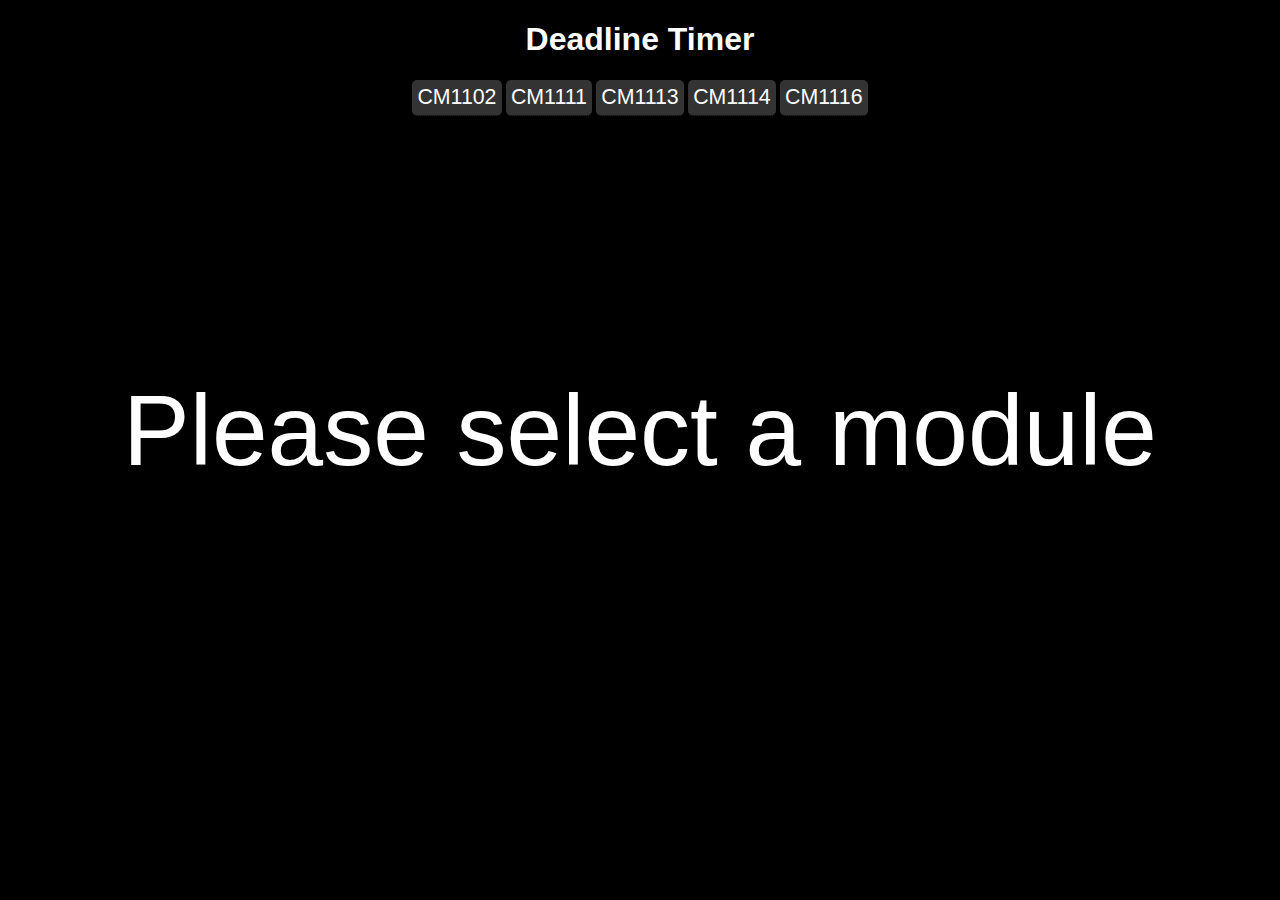
==== index.html @ c77cbe6b "Added all countdown pages" ====
<!DOCTYPE html>

<html lang="en-UK">

<head>
    <title>Module Countdown</title>

    <meta charset="UTF-8">
    <meta name="author" content="Jaron Frerichs">
    <meta name="viewport" content="width=device-width, initial-scale=1.0">

    <link rel="stylesheet" href="index.css">
</head>

<body>
    <h1>Deadline Timer</h1>

    <nav id="indexNav">
        <div class="tooltip">
            <a href="cm1102.html">CM1102</a>
            <span class="tooltiptext">Problem Solving and Modelling</span>
        </div>
        <div class="tooltip">
            <a href="cm1111.html">CM1111</a>
            <span class="tooltiptext">Internet Security and Performance</span>
        </div>
        <div class="tooltip">
            <a href="cm1113.html">CM1113</a>
            <span class="tooltiptext">Software Design and Development</span>
        </div>
        <div class="tooltip">
            <a href="cm1114.html">CM1114</a>
            <span class="tooltiptext">Web Design Technologies</span>
        </div>
        <div class="tooltip">
            <a href="cm1116.html">CM1116</a>
            <span class="tooltiptext">Visual Development Fundamentals</span>
        </div>
    </nav>

    <main style="height: 70vh">
        <div class="wrapper">
            <p style="font-size: 100px;">Please select a module</p>
        </div>
    </main>
</body>

</html>
---- index.css ----
html {
    background-color: black;
    color: white;
    font-family: 'Trebuchet MS', 'Lucida Sans Unicode', 'Lucida Grande', 'Lucida Sans', Arial, sans-serif;
}

body {
    margin: auto;
    text-align: center;
    vertical-align: middle;
}

main {
    width: 100%;
    display: table;
}
.wrapper {
    display: table-cell;
    vertical-align: middle;
}

nav div {
    background-color: #333333;
    padding: 5px;
    border-radius: 5px;
}

nav div a {
    color: white;
    text-decoration: none;
    font-size: 16pt;
}

/* Tooltip container */
.tooltip {
    position: relative;
    display: inline-block;
    border-bottom: 1px dotted black; /* If you want dots under the hoverable text */
  }
  
  /* Tooltip text */
  .tooltip .tooltiptext {
    visibility: hidden;
    background-color: black;
    color: #fff;
    text-align: center;
    padding: 5px 0;
    border-radius: 6px;
   
    /* Position the tooltip text - see examples below! */
    position: absolute;
    z-index: 1;

    width: 120px;
    top: 100%;
    left: 50%;
    margin-left: -60px; /* Use half of the width (120/2 = 60), to center the tooltip */
  }
  
  /* Show the tooltip text when you mouse over the tooltip container */
  .tooltip:hover .tooltiptext {
    visibility: visible;
  }
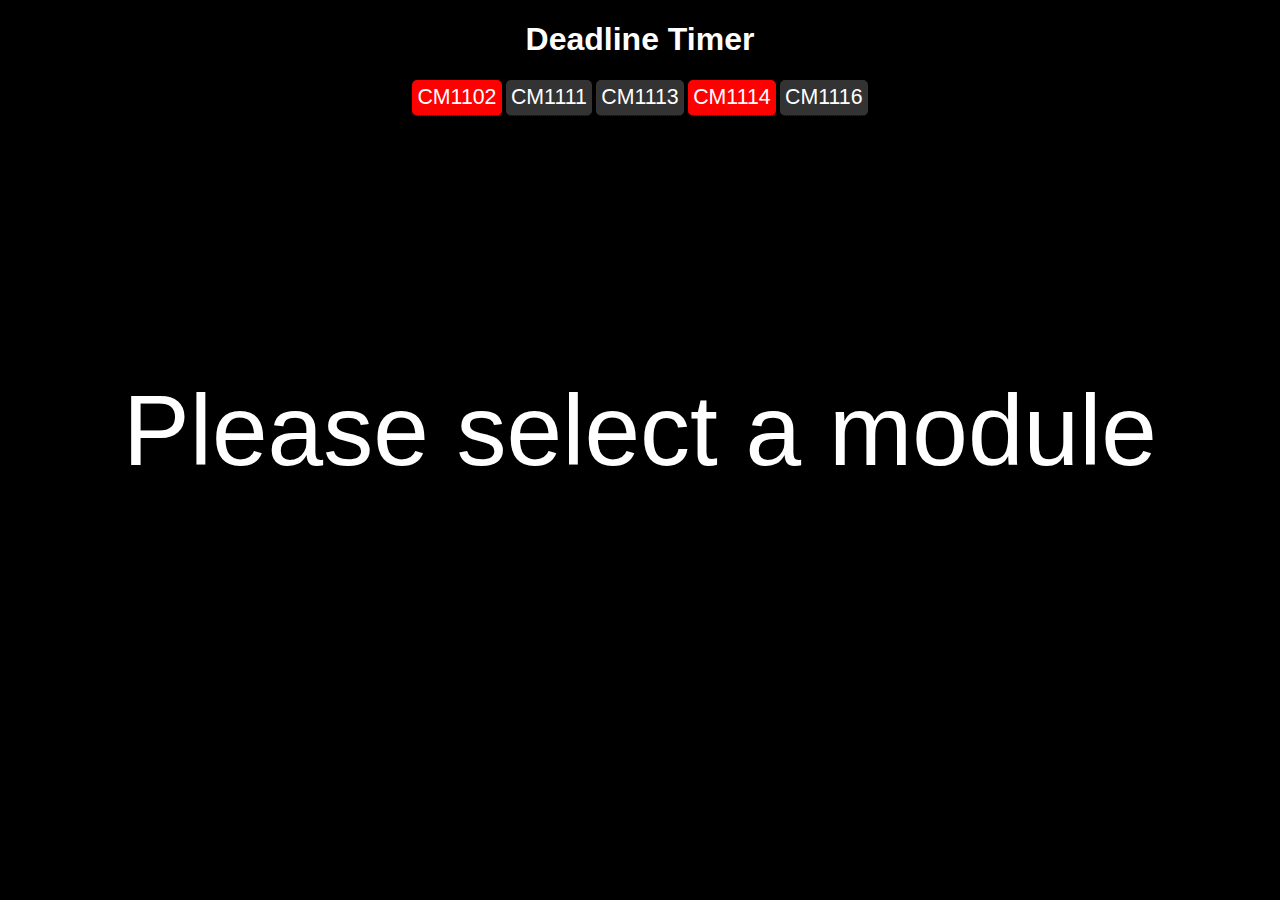
==== commit a7968ce9: "Made some design changes" ====
--- a/index.html
+++ b/index.html
@@ -16,7 +16,7 @@
     <h1>Deadline Timer</h1>
 
     <nav id="indexNav">
-        <div class="tooltip">
+        <div class="tooltip deadlineOver">
             <a href="cm1102.html">CM1102</a>
             <span class="tooltiptext">Problem Solving and Modelling</span>
         </div>
@@ -28,7 +28,7 @@
             <a href="cm1113.html">CM1113</a>
             <span class="tooltiptext">Software Design and Development</span>
         </div>
-        <div class="tooltip">
+        <div class="tooltip deadlineOver">
             <a href="cm1114.html">CM1114</a>
             <span class="tooltiptext">Web Design Technologies</span>
         </div>
--- a/index.css
+++ b/index.css
@@ -23,6 +23,14 @@
     background-color: #333333;
     padding: 5px;
     border-radius: 5px;
+}
+
+.selected {
+    background-color: black !important;
+}
+
+.deadlineOver {
+    background-color: red;
 }
 
 nav div a {
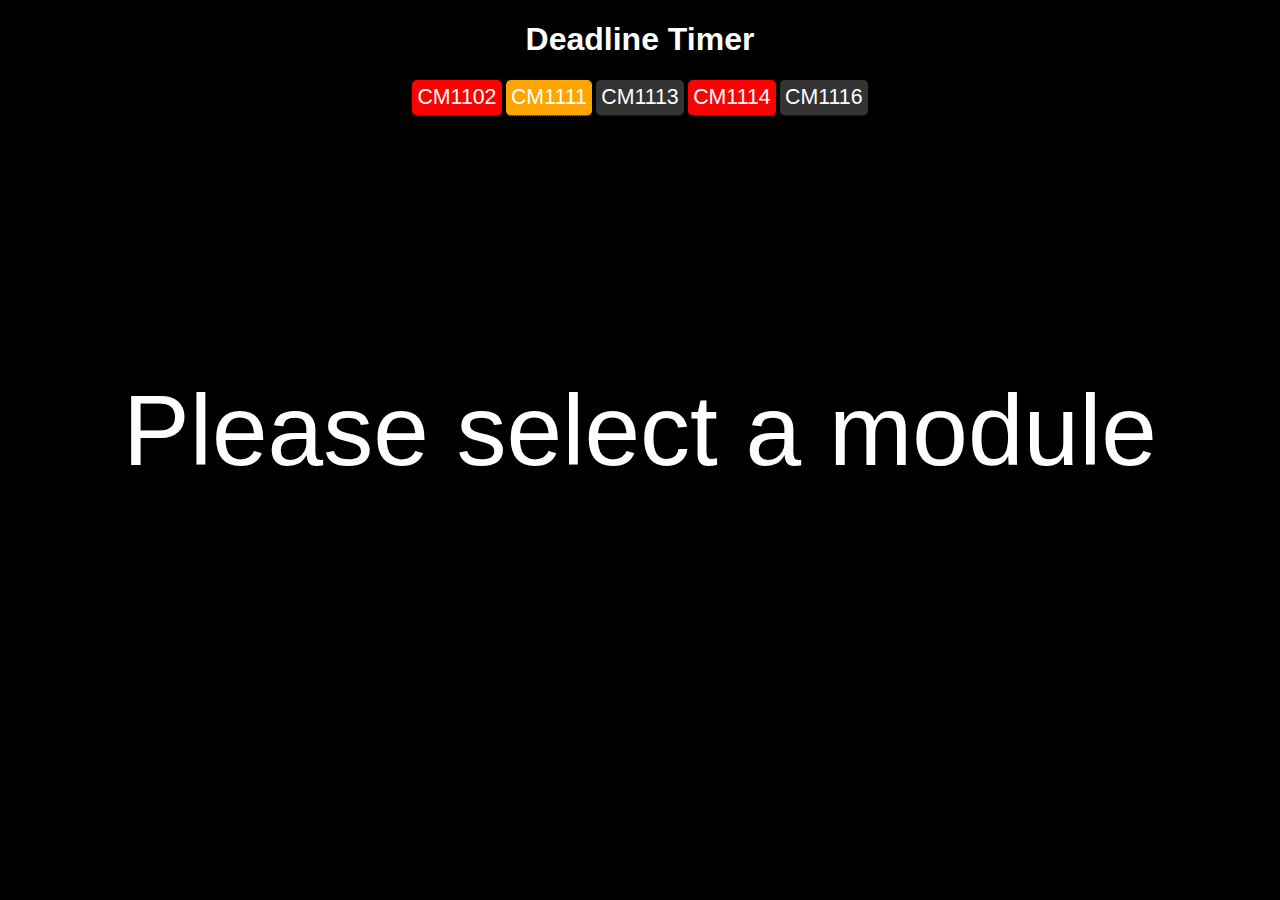
==== commit 960fb083: "Added deadline almost over colours" ====
--- a/index.html
+++ b/index.html
@@ -13,14 +13,14 @@
 </head>
 
 <body>
-    <h1>Deadline Timer</h1>
+    <a href="index.html"><h1>Deadline Timer</h1></a>
 
     <nav id="indexNav">
         <div class="tooltip deadlineOver">
             <a href="cm1102.html">CM1102</a>
             <span class="tooltiptext">Problem Solving and Modelling</span>
         </div>
-        <div class="tooltip">
+        <div class="tooltip deadlineAlmostOver">
             <a href="cm1111.html">CM1111</a>
             <span class="tooltiptext">Internet Security and Performance</span>
         </div>
--- a/index.css
+++ b/index.css
@@ -31,6 +31,15 @@
 
 .deadlineOver {
     background-color: red;
+}
+
+.deadlineAlmostOver {
+    background-color: orange;
+}
+
+a {
+    text-decoration: none;
+    color: white !important;
 }
 
 nav div a {
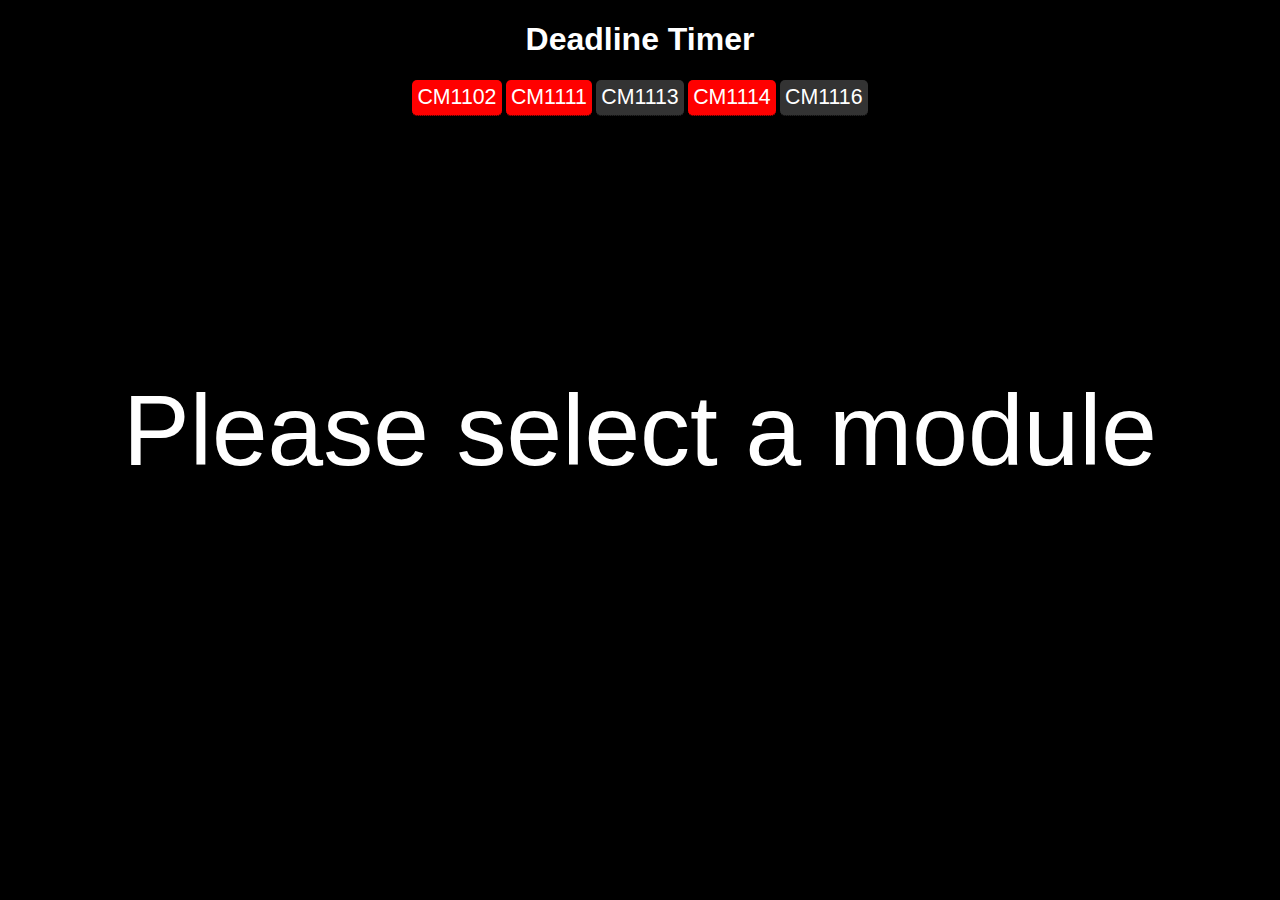
==== commit 5f1270de: "Changed things to CM1111 deadline passed" ====
--- a/index.html
+++ b/index.html
@@ -20,7 +20,7 @@
             <a href="cm1102.html">CM1102</a>
             <span class="tooltiptext">Problem Solving and Modelling</span>
         </div>
-        <div class="tooltip deadlineAlmostOver">
+        <div class="tooltip deadlineOver">
             <a href="cm1111.html">CM1111</a>
             <span class="tooltiptext">Internet Security and Performance</span>
         </div>
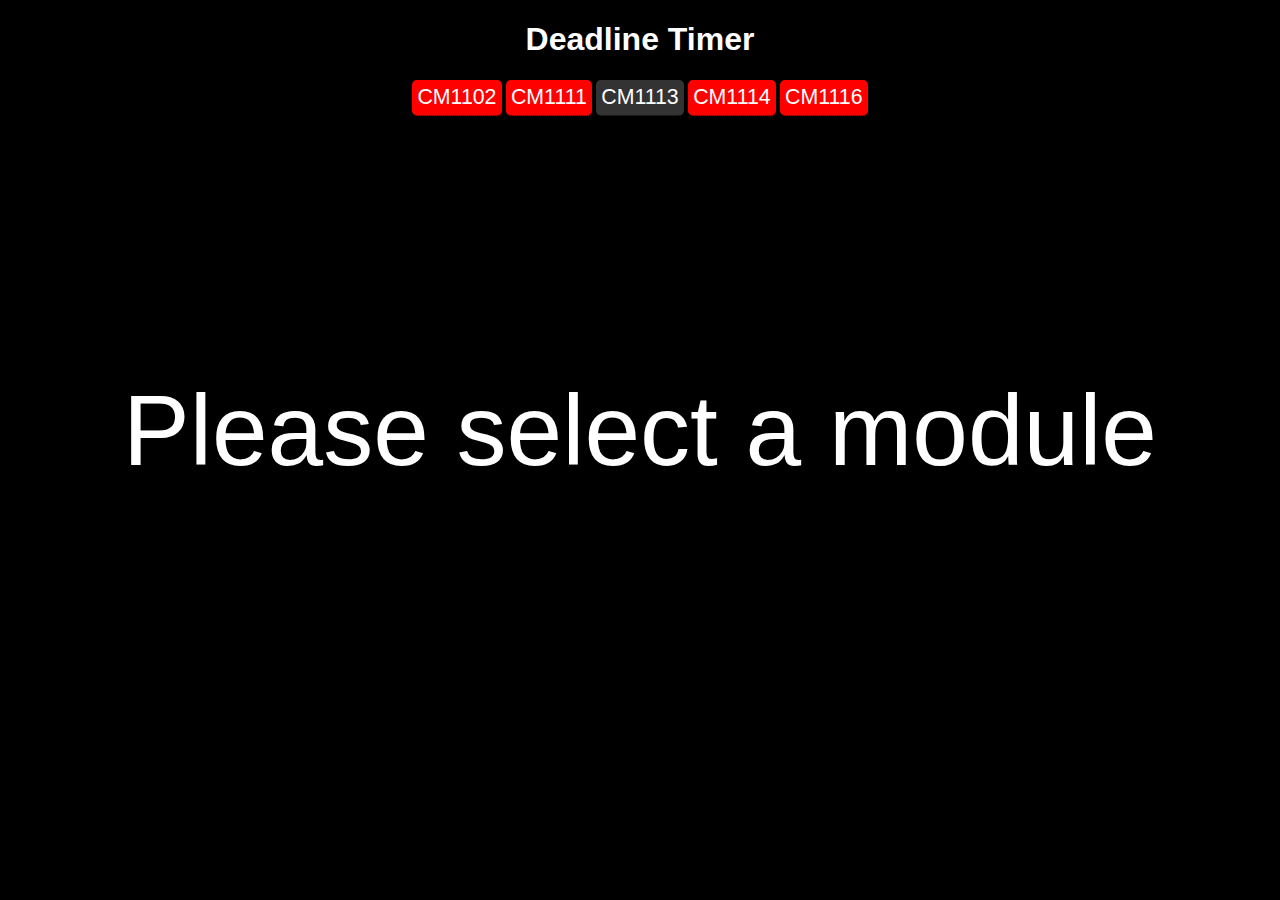
==== commit 1f638fb6: "Update index.html" ====
--- a/index.html
+++ b/index.html
@@ -32,7 +32,7 @@
             <a href="cm1114.html">CM1114</a>
             <span class="tooltiptext">Web Design Technologies</span>
         </div>
-        <div class="tooltip">
+        <div class="tooltip deadlineOver">
             <a href="cm1116.html">CM1116</a>
             <span class="tooltiptext">Visual Development Fundamentals</span>
         </div>
@@ -45,4 +45,4 @@
     </main>
 </body>
 
-</html>+</html>
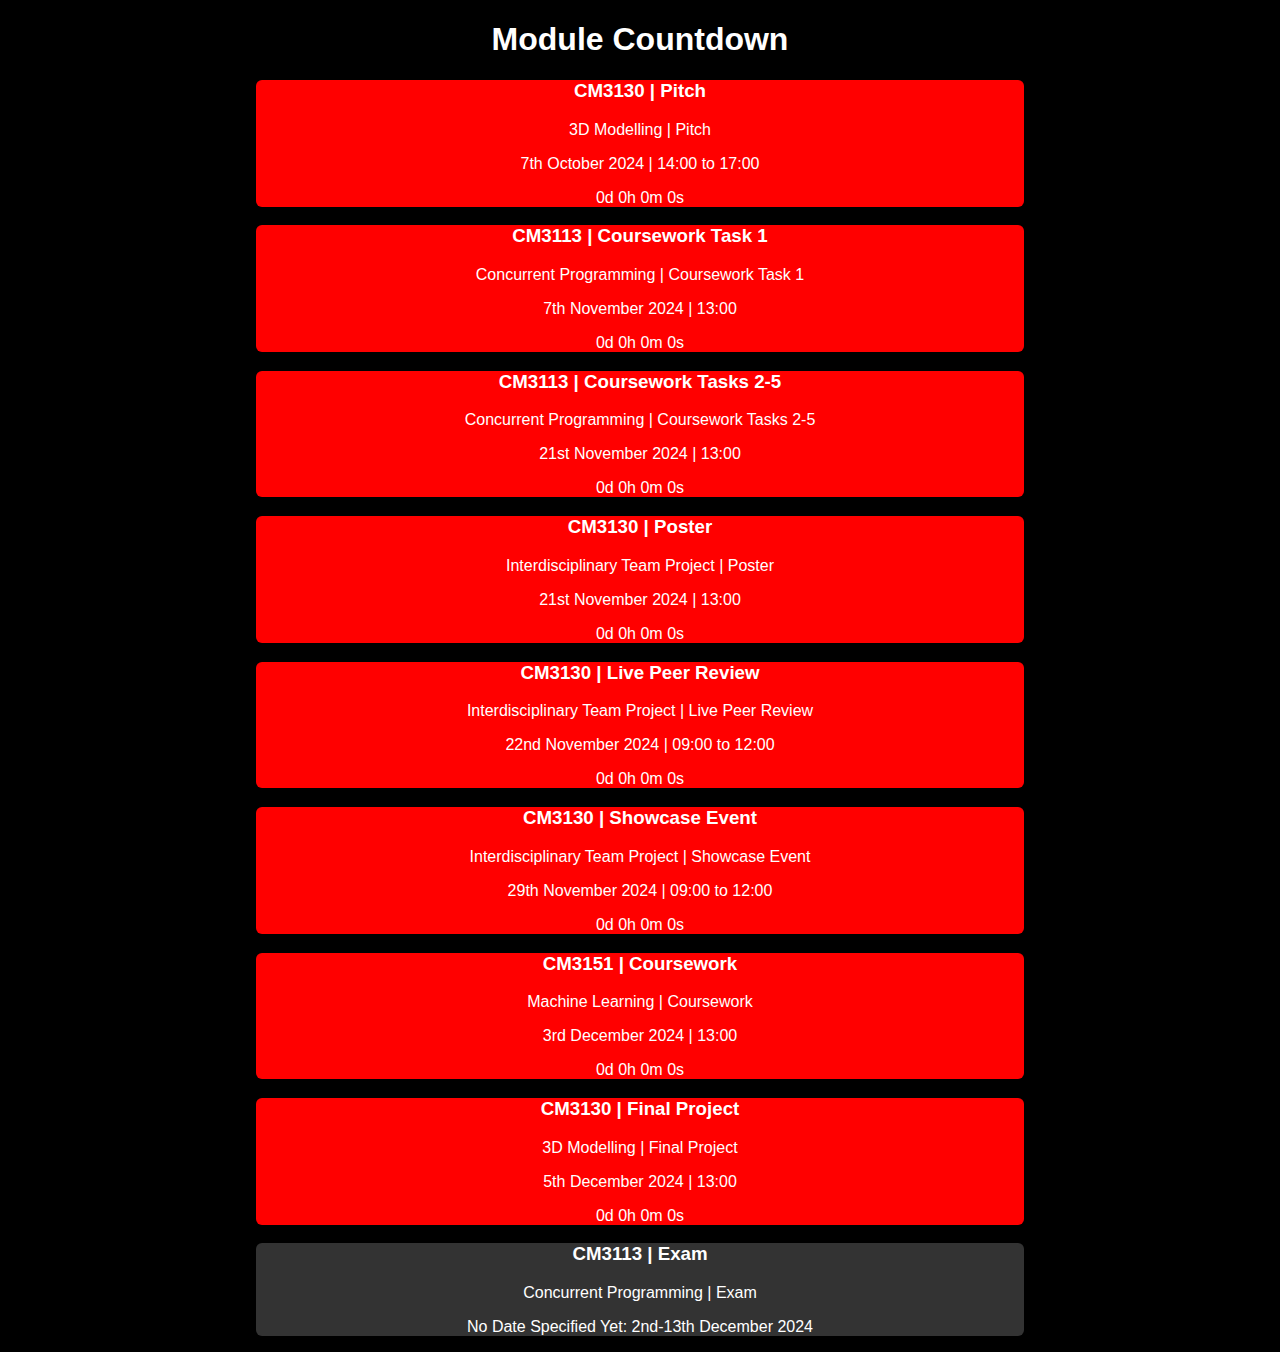
==== commit 93806397: "Updated for 3rd year" ====
--- a/index.html
+++ b/index.html
@@ -10,39 +10,77 @@
     <meta name="viewport" content="width=device-width, initial-scale=1.0">
 
     <link rel="stylesheet" href="index.css">
+
+    <script src="https://ajax.googleapis.com/ajax/libs/jquery/3.7.1/jquery.min.js"></script>
 </head>
 
 <body>
-    <a href="index.html"><h1>Deadline Timer</h1></a>
+    <h1>Module Countdown</h1>
 
-    <nav id="indexNav">
-        <div class="tooltip deadlineOver">
-            <a href="cm1102.html">CM1102</a>
-            <span class="tooltiptext">Problem Solving and Modelling</span>
-        </div>
-        <div class="tooltip deadlineOver">
-            <a href="cm1111.html">CM1111</a>
-            <span class="tooltiptext">Internet Security and Performance</span>
-        </div>
-        <div class="tooltip">
-            <a href="cm1113.html">CM1113</a>
-            <span class="tooltiptext">Software Design and Development</span>
-        </div>
-        <div class="tooltip deadlineOver">
-            <a href="cm1114.html">CM1114</a>
-            <span class="tooltiptext">Web Design Technologies</span>
-        </div>
-        <div class="tooltip deadlineOver">
-            <a href="cm1116.html">CM1116</a>
-            <span class="tooltiptext">Visual Development Fundamentals</span>
-        </div>
-    </nav>
+    <div class="moduleDeadline">
+        <h3>CM3130 | Pitch</h3>
+        <p>3D Modelling | Pitch</p>
+        <p>7th October 2024 | 14:00 to 17:00</p>
+        <p class="moduleCountdown" deadline="Oct 7, 2024 14:00:00"></p>
+    </div>
 
-    <main style="height: 70vh">
-        <div class="wrapper">
-            <p style="font-size: 100px;">Please select a module</p>
-        </div>
-    </main>
+    <div class="moduleDeadline">
+        <h3>CM3113 | Coursework Task 1</h3>
+        <p>Concurrent Programming | Coursework Task 1</p>
+        <p>7th November 2024 | 13:00</p>
+        <p class="moduleCountdown" deadline="Nov 7, 2024 13:00:00"></p>
+    </div>
+
+    <div class="moduleDeadline">
+        <h3>CM3113 | Coursework Tasks 2-5</h3>
+        <p>Concurrent Programming | Coursework Tasks 2-5</p>
+        <p>21st November 2024 | 13:00</p>
+        <p class="moduleCountdown" deadline="Nov 21, 2024 13:00:00"></p>
+    </div>
+
+    <div class="moduleDeadline">
+        <h3>CM3130 | Poster</h3>
+        <p>Interdisciplinary Team Project | Poster</p>
+        <p>21st November 2024 | 13:00</p>
+        <p class="moduleCountdown" deadline="Nov 21, 2024 13:00:00"></p>
+    </div>
+
+    <div class="moduleDeadline">
+        <h3>CM3130 | Live Peer Review</h3>
+        <p>Interdisciplinary Team Project | Live Peer Review</p>
+        <p>22nd November 2024 | 09:00 to 12:00</p>
+        <p class="moduleCountdown" deadline="Nov 22, 2024 09:00:00"></p>
+    </div>
+
+    <div class="moduleDeadline">
+        <h3>CM3130 | Showcase Event</h3>
+        <p>Interdisciplinary Team Project | Showcase Event</p>
+        <p>29th November 2024 | 09:00 to 12:00</p>
+        <p class="moduleCountdown" deadline="Nov 29, 2024 09:00:00"></p>
+    </div>
+
+    <div class="moduleDeadline">
+        <h3>CM3151 | Coursework</h3>
+        <p>Machine Learning | Coursework</p>
+        <p>3rd December 2024 | 13:00</p>
+        <p class="moduleCountdown" deadline="Dec 3, 2024 13:00:00"></p>
+    </div>
+
+    <div class="moduleDeadline">
+        <h3>CM3130 | Final Project</h3>
+        <p>3D Modelling | Final Project</p>
+        <p>5th December 2024 | 13:00</p>
+        <p class="moduleCountdown" deadline="Dec 5, 2024 13:00:00"></p>
+    </div>
+
+    <div class="moduleDeadline">
+        <h3>CM3113 | Exam</h3>
+        <p>Concurrent Programming | Exam</p>
+        <p>No Date Specified Yet: 2nd-13th December 2024</p>
+        <p></p>
+    </div>
+
+    <script src="index.js"></script>
 </body>
 
-</html>
+</html>--- a/index.css
+++ b/index.css
@@ -7,74 +7,30 @@
 body {
     margin: auto;
     text-align: center;
-    vertical-align: middle;
 }
 
 main {
     width: 100%;
     display: table;
 }
-.wrapper {
-    display: table-cell;
-    vertical-align: middle;
+
+.moduleDeadline {
+    margin: 10px;
+    background-color: #333333;
+    border-radius: 6px;
 }
 
-nav div {
-    background-color: #333333;
-    padding: 5px;
-    border-radius: 5px;
-}
-
-.selected {
-    background-color: black !important;
+.deadlineAlmostOver {
+    background-color: orange;
 }
 
 .deadlineOver {
     background-color: red;
 }
 
-.deadlineAlmostOver {
-    background-color: orange;
-}
-
-a {
-    text-decoration: none;
-    color: white !important;
-}
-
-nav div a {
-    color: white;
-    text-decoration: none;
-    font-size: 16pt;
-}
-
-/* Tooltip container */
-.tooltip {
-    position: relative;
-    display: inline-block;
-    border-bottom: 1px dotted black; /* If you want dots under the hoverable text */
-  }
-  
-  /* Tooltip text */
-  .tooltip .tooltiptext {
-    visibility: hidden;
-    background-color: black;
-    color: #fff;
-    text-align: center;
-    padding: 5px 0;
-    border-radius: 6px;
-   
-    /* Position the tooltip text - see examples below! */
-    position: absolute;
-    z-index: 1;
-
-    width: 120px;
-    top: 100%;
-    left: 50%;
-    margin-left: -60px; /* Use half of the width (120/2 = 60), to center the tooltip */
-  }
-  
-  /* Show the tooltip text when you mouse over the tooltip container */
-  .tooltip:hover .tooltiptext {
-    visibility: visible;
-  }+@media screen and (min-width: 600px) {
+    .moduleDeadline {
+        margin-left: 20%;
+        margin-right: 20%;
+    }
+}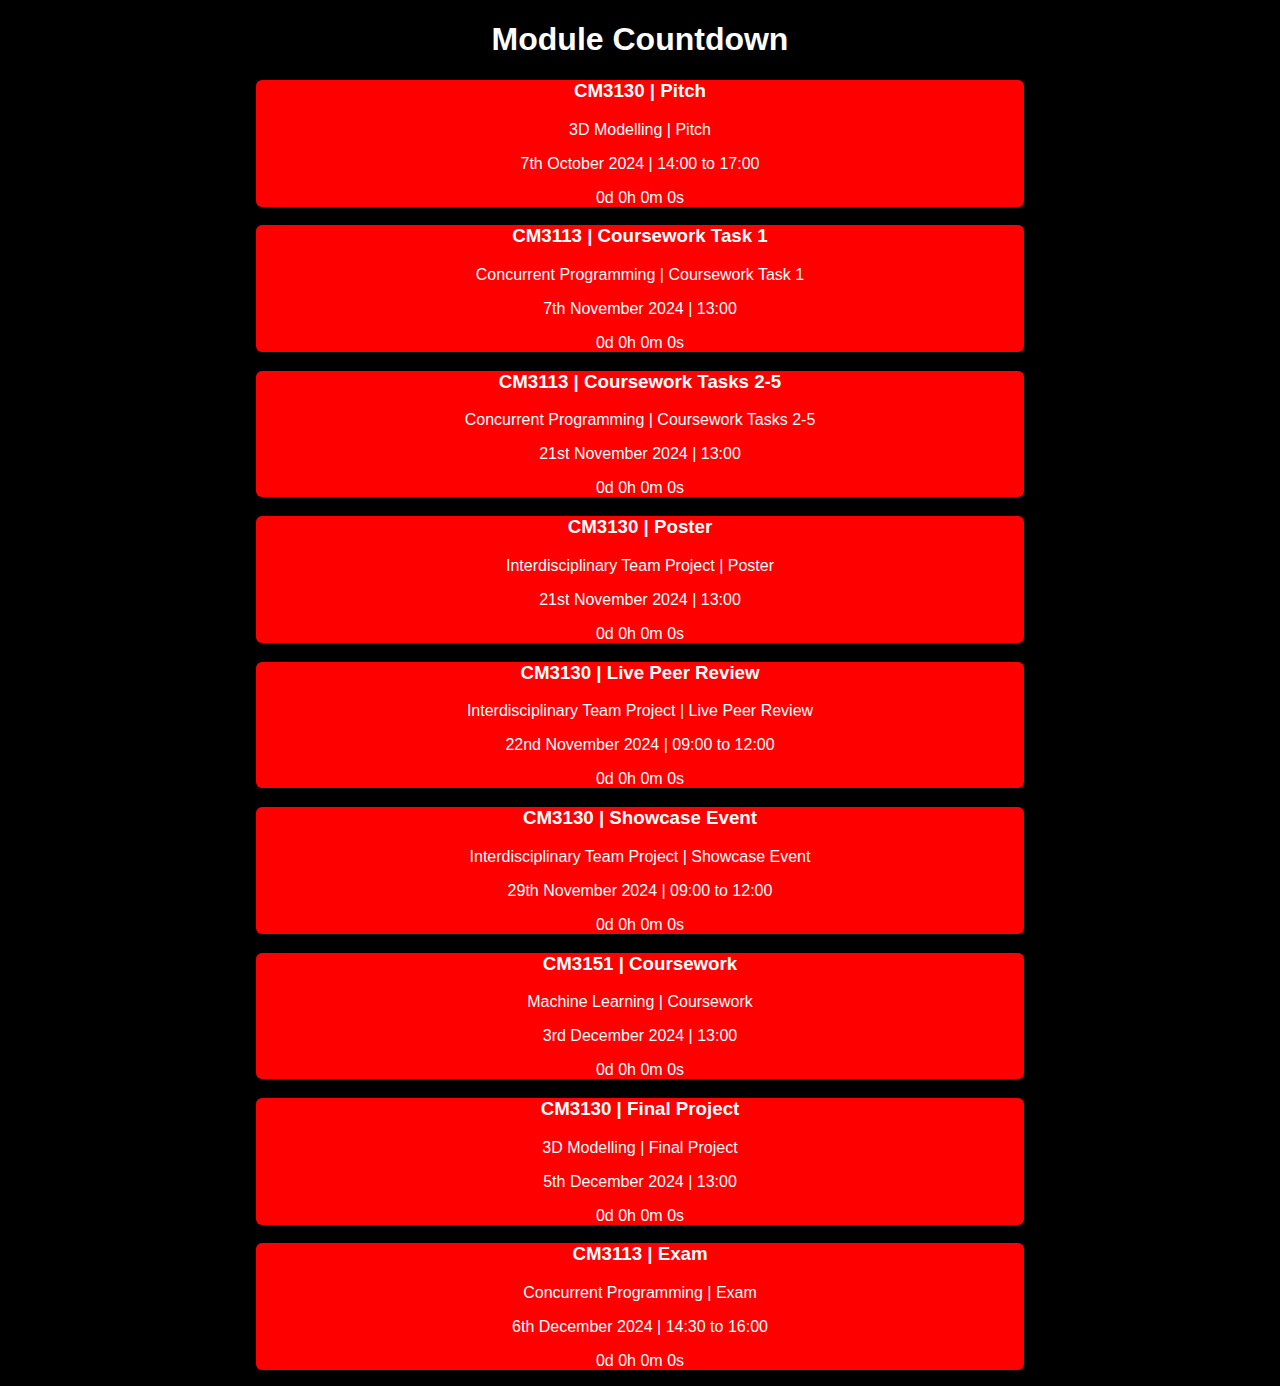
==== commit e4c194f8: "Added CM3113 Exam deadline" ====
--- a/index.html
+++ b/index.html
@@ -76,11 +76,12 @@
     <div class="moduleDeadline">
         <h3>CM3113 | Exam</h3>
         <p>Concurrent Programming | Exam</p>
-        <p>No Date Specified Yet: 2nd-13th December 2024</p>
+        <p>6th December 2024 | 14:30 to 16:00</p>
+        <p class="moduleCountdown" deadline="Dec 6, 2024 14:30:00"></p>
         <p></p>
     </div>
 
     <script src="index.js"></script>
 </body>
 
-</html>+</html>
